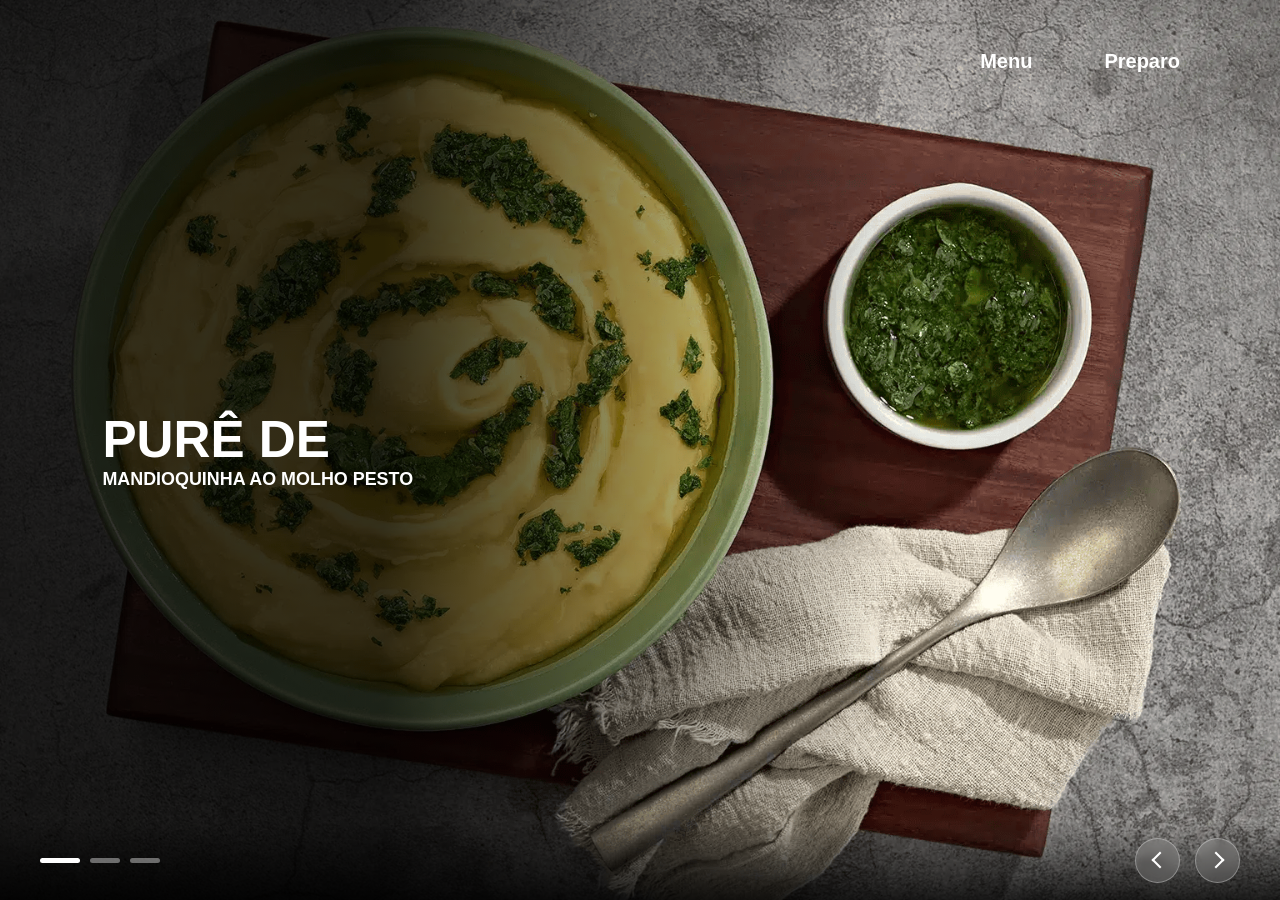
==== index.html @ 2560dfa4 "wip: transform everything to html and js" ====
<!DOCTYPE html>
<html lang="pt-br">
<head>
    <meta charset="UTF-8">
    <meta name="viewport" content="width=device-width, initial-scale=1.0">
    
    <link rel="shortcut icon" href="img/chapeu.ico" type="image/x-icon">
    
    <link rel="stylesheet" href="css/reset.css">
    <link rel="stylesheet" href="css/header.css">
    <link rel="stylesheet" href="css/index.css">
    
    <title>Cardápio TI-MASTERDEV</title>
</head>
<body>
    <section class="container">

        <div id="header-placeholder"></div>
        <script src="js/fetchHeader.js"></script>

        <section class="slider">
            <section class="slide active">
                <section class="slideContent">
                    <h2>PURÊ DE</h2>
                    <h2>MANDIOQUINHA AO MOLHO PESTO</h2>
                </section>
            </section>

            <section class="slide">
                <section class="slideContent">
                    <h2>FILÉ MIGNON</h2>
                    <h2>NA MANTEIGA DE ERVAS E BATATAS RÚSTICAS COM AIÓLI</h2>
                </section>
            </section>

            <section class="slide">
                <section class="slideContent">
                    <h2>BROWNIE</h2>
                    <h2>DE CHOCOLATE</h2>
                </section>
            </section>
        </section>
    </section>

        <section class="navigation">
            <ul class="bullets">
            </ul>
            <section class="navButtons">
                <button class="botaoseta prevButton"></button>
                <button class="botaoseta nextButton"></button>
            </section>
        </section>
    </section>



    <script src="js/pratos.js"></script>
</body>
</html>
---- css/header.css ----
#header {
    display: flex;
    justify-content: flex-end;
    position:absolute;
    width: 100%;
    gap: 2rem;
    padding: 2.5rem 5rem;
    z-index: 999;
}

.botaoMenu {
    background: none;
    color: rgb(255, 255, 255);
    font-weight: 700;
    padding: 0.625rem 1.25rem;
    font-size: 1.25rem;
    cursor: pointer;
    transition: background-color 0.3s ease, transform 0.3s ease;
}

    .botaoMenu:hover {
        transform: scale(1.05);
        filter: brightness(1.3) drop-shadow(0 0 10px #d1a847);
    }

    .botaoMenu::after {
      content: '';
      position: absolute;
      bottom: 0;
      left: 50%;
      transform: translateX(-50%);
      width: 0%;
      height: 2px;
      background-color:#312404;
      transition: width 0.3s ease;
    }

    .botaoMenu:hover::after {
      width: 100%;
      filter: brightness(1.5);
    }
---- css/index.css ----
.container{
    width: 100%;
    height: 100vh;
    display:flex;
    flex-direction: column;
    position:relative;
}
 
.slider{
    width: 100%;
    height: 100vh;
    position: relative;
}

    .slide{
        width: 100%;
        height: 100%;
        background-image: 
            linear-gradient(to right, rgba(0,0,0,0.8) 30%, rgba(0,0,0,0) 70%),
            url("../img/pureMandioquinha.png");
        background-repeat: no-repeat;
        background-size: cover;
        background-position: center;
        display: flex;
        align-items: center;
        padding: 0 8%;
        position: absolute;
        opacity: 0;
        transition: all .3s;
        z-index:-1;
    }

    .slide.active {
        opacity: 1;
        z-index: 2;
    }

    .slide:nth-child(2){
        background-image: 
            linear-gradient(to right, rgba(0,0,0,0.8) 30%, rgba(0,0,0,0) 70%),
            url("../img/fileMignon.png");
    }

    .slide:nth-child(3){
        background-image: 
            linear-gradient(to right, rgba(0,0,0,0.8) 30%, rgba(0,0,0,0) 70%),
            url("../img/brownie.jpg");
    }

    .slideContent{
        display: flex;
        flex-direction: column;
    }

    .slideContent h2{
        font-size: 4vw;
        font-weight: 800;
        width: 100%;
    }

     .slideContent h2:nth-child(2){
        font-size: 1.4vw;
        font-weight: 700;
        text-align: right;
        padding-right: 8px;
    }

/* =========================================
   NAVEGAÇÃO (BOTÕES E BULLETS)
   ========================================= */
.navigation {
    position: absolute;
    bottom: 0;
    left: 0;
    width: 100%;
    height: 80px;
    background: linear-gradient(to top, rgba(0,0,0,0.8), transparent); /* Gradiente para destacar os botões */
    display: flex;
    justify-content: space-between;
    align-items: center;
    padding: 0 40px;
    box-sizing: border-box;
    z-index: 10;
}

.bullets {
    display: flex;
    gap: 10px;
}

.bullets li {
    list-style-type: none;
    width: 30px;
    height: 5px;
    background-color: white;
    border-radius: 10px;
    opacity: 0.4;
    transition: all 0.3s ease;
    cursor: pointer;
}

.bullets li.active {
    opacity: 1;
    background-color: #fff;
    width: 40px; /* Bullet ativo fica um pouco maior */
}

.bullets li:hover:not(.active) {
    opacity: 0.8;
}

.navButtons {
    display: flex;
    gap: 15px;
}

.botaoseta {
    background: rgba(255, 255, 255, 0.15); /* Mais elegante */
    border: 1px solid rgba(255, 255, 255, 0.3);
    width: 45px;
    height: 45px;
    border-radius: 50%;
    cursor: pointer;
    display: flex;
    align-items: center;
    justify-content: center;
    backdrop-filter: blur(5px);
    transition: 0.3s;
}

.botaoseta:hover {
    background: rgba(255, 255, 255, 0.3);
    transform: scale(1.05);
}

.prevButton::before,
.nextButton::before {
    content: "";
    width: 10px;
    height: 10px;
    border-top: 2px solid white;
    border-right: 2px solid white;
}

.nextButton::before { transform: rotate(45deg); margin-right: 4px; }
.prevButton::before { transform: rotate(-135deg); margin-left: 4px; }
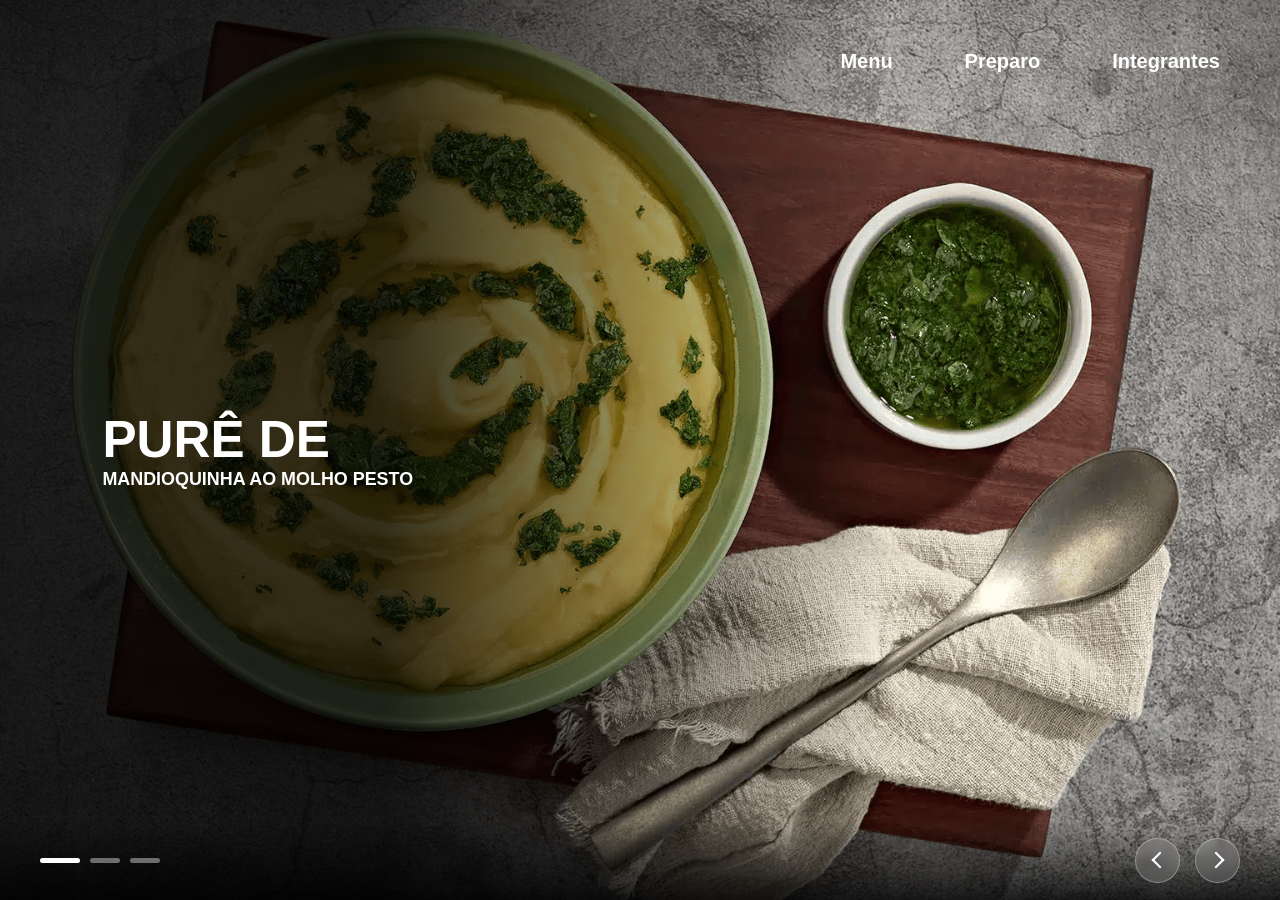
==== commit 9deb97f7: "feature: mais responsividade and add integrantes" ====
--- a/index.html
+++ b/index.html
@@ -55,5 +55,6 @@
 
 
     <script src="js/pratos.js"></script>
+    <script src="js/hamburguer.js"></script>
 </body>
 </html>
--- a/css/header.css
+++ b/css/header.css
@@ -1,15 +1,26 @@
 #header {
     display: flex;
     justify-content: flex-end;
-    position:absolute;
+    position: absolute;
     width: 100%;
+    padding: 2.5rem 2.5rem;
+    z-index: 999;
+}
+
+/* Menu em linha */
+.menu {
+    display: flex;
     gap: 2rem;
-    padding: 2.5rem 5rem;
-    z-index: 999;
+    list-style: none;
+}
+
+.menu li {
+    position: relative;
 }
 
 .botaoMenu {
     background: none;
+    border: none;
     color: rgb(255, 255, 255);
     font-weight: 700;
     padding: 0.625rem 1.25rem;
@@ -38,4 +49,116 @@
     .botaoMenu:hover::after {
       width: 100%;
       filter: brightness(1.5);
-    }+    }
+    
+.nav-menu {
+    position: relative;
+    top: 0;
+    right: 0;
+    /* FUNDO DO DROPDOWN + BORDA */
+    background: rgba(20, 20, 20, 0.35); /* Fundo um pouco mais escuro para contraste */
+    backdrop-filter: blur(12px);
+    -webkit-backdrop-filter: blur(12px);
+    border: 1px solid rgba(255, 255, 255, 0.2);
+    box-shadow: 0 12px 40px rgba(0, 0, 0, 0.4);
+    border-radius: 8px;
+    /* POSICIONAMENTO E TRANSIÇÃO */
+    padding: 0.5rem 0;
+    list-style: none;
+    opacity: 0;
+    visibility: hidden;
+    transform: translateY(20px);
+    transition: 0.3s;
+}
+
+.dropdown {
+    position: relative;
+}
+
+.nav-menu li a {
+    display: block;
+    padding: 10px 20px;
+    color: white;
+    text-decoration: none;
+    white-space: nowrap;
+    text-align: left;
+}
+.nav-menu li a:hover {
+    background: #333;
+}
+
+.dropdown:hover .nav-menu {
+    opacity: 1;
+    visibility: visible;
+    transform: translateY(0);
+}
+/* botão hamburguer escondido no desktop */
+.menu-toggle {
+    display: none;
+    font-size: 2rem;
+    background: none;
+    border: none;
+    color: white;
+    cursor: pointer;
+}
+
+@media (max-width: 768px) {
+
+    #header {
+        padding: 1.5rem;
+        justify-content: space-between;
+    }
+
+    /* mostra botão */
+    .menu-toggle {
+        display: block;
+        z-index: 1001;
+    }
+
+    /* menu vira painel */
+    .menu {
+        position: fixed;
+        top: 0;
+        right: -100%;
+        width: 70%;
+        height: 100vh;
+
+        flex-direction: column;
+        align-items: flex-start;
+        padding: 100px 20px;
+        gap: 1rem;
+
+        background: rgba(20, 20, 20, 0.6);
+        backdrop-filter: blur(12px);
+
+        transition: 0.3s;
+    }
+
+    /* menu aberto */
+    .menu.active {
+        right: 0;
+    }
+
+    /* botões ocupam largura toda */
+    .botaoMenu {
+        width: 100%;
+        text-align: left;
+    }
+
+    /* dropdown mobile */
+    .nav-menu {
+        position: static;
+        opacity: 1;
+        visibility: visible;
+        transform: none;
+        background: none;
+        border: none;
+        box-shadow: none;
+        padding-left: 15px;
+        display: none;
+    }
+
+    .dropdown.active .nav-menu {
+        display: block;
+    }
+}
--- a/css/index.css
+++ b/css/index.css
@@ -145,3 +145,73 @@
 .nextButton::before { transform: rotate(45deg); margin-right: 4px; }
 .prevButton::before { transform: rotate(-135deg); margin-left: 4px; }
 
+/* =========================================
+   RESPONSIVIDADE EXTRA
+   ========================================= */
+
+@media (max-width: 768px) {
+    /* Ajuste de altura para evitar problemas com vh em mobile */
+    .container, .slider, .slide {
+        height: 100vh; 
+        min-height: 500px;
+    }
+
+    .slide {
+        padding: 0 5%; /* Menos recuo lateral em telas pequenas */
+        justify-content: center; /* Centraliza o conteúdo verticalmente */
+        text-align: center;
+        background-position: center center;
+    }
+
+    .slideContent {
+        align-items: center; /* Centraliza os textos */
+        width: 100%;
+    }
+
+    /* Ajuste dos textos: vw costuma ficar pequeno demais em mobile */
+    .slideContent h2 {
+        font-size: 2.5rem; /* Tamanho fixo é mais seguro aqui */
+        line-height: 1.2;
+        margin-bottom: 10px;
+    }
+
+    .slideContent h2:nth-child(2) {
+        font-size: 1.1rem;
+        text-align: center; /* Alinha o subtítulo ao centro no mobile */
+        padding-right: 0;
+    }
+
+    /* Ajuste da Navegação */
+    .navigation {
+        height: 100px;
+        flex-direction: column-reverse; /* Bullets embaixo, botões em cima */
+        justify-content: center;
+        gap: 15px;
+        padding: 10px;
+    }
+
+    .bullets li {
+        width: 20px; /* Bullets menores para não ocupar a tela toda */
+    }
+
+    .bullets li.active {
+        width: 30px;
+    }
+
+    .botaoseta {
+        width: 40px;
+        height: 40px;
+    }
+}
+
+/* Ajuste para telas muito pequenas (iPhone SE, etc) */
+@media (max-width: 480px) {
+    .slideContent h2 {
+        font-size: 1.8rem;
+    }
+    
+    .navigation {
+        padding-bottom: 20px;
+    }
+}
+
